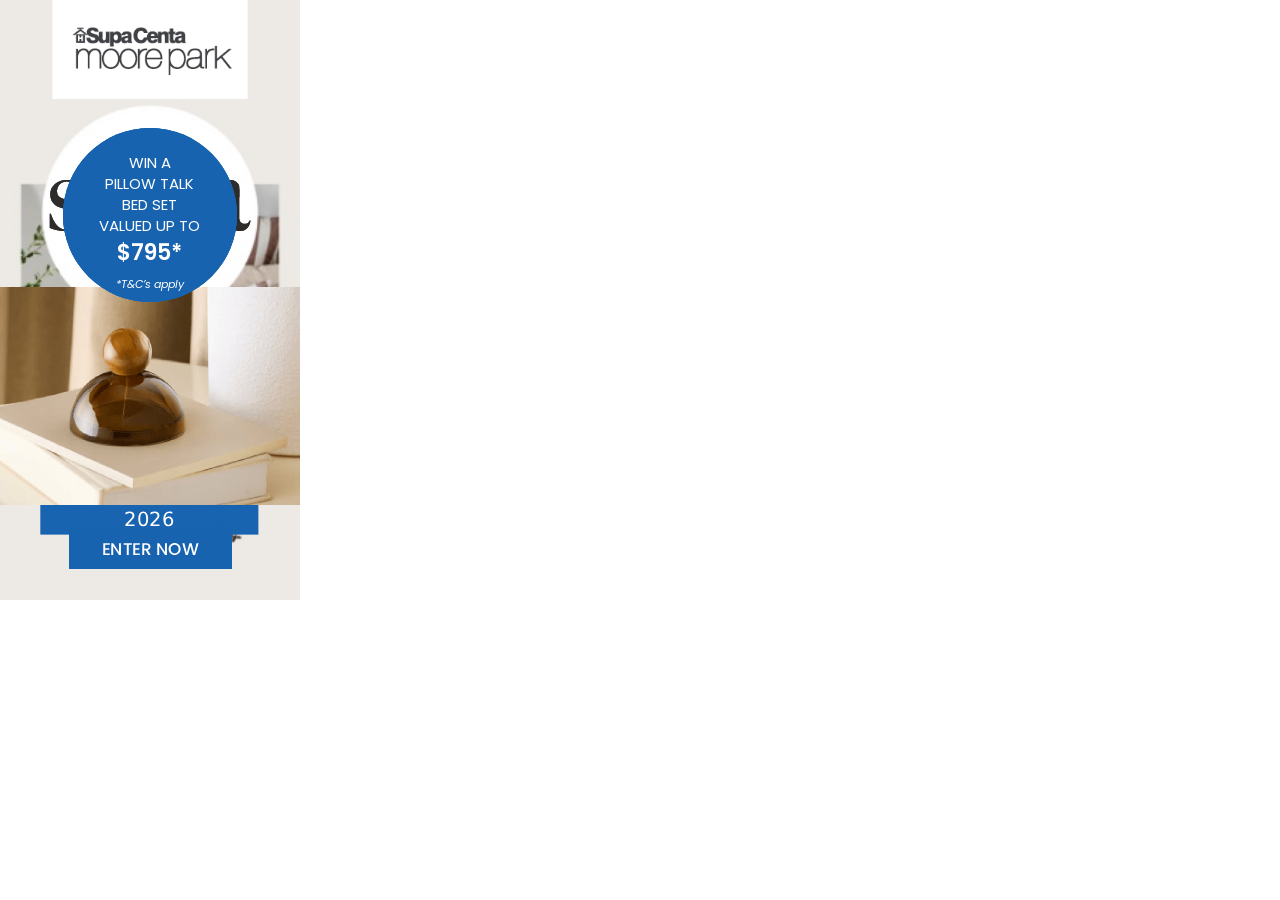
==== 300x600/index.html @ b8b86403 "add files" ====
<!DOCTYPE html>
<html lang="en">
<head>
  <meta charset="UTF-8">
  <meta name="ad.size" content="width=300,height=600" />
  <meta http-equiv="X-UA-Compatible" content="IE=edge">
  <meta name="viewport" content="width=device-width, initial-scale=1.0">
  <title>300x600</title>
  <link href="https://fonts.googleapis.com/css2?family=Poppins:ital,wght@300;400;500;600&display=swap" rel="stylesheet">
  <link href="https://fonts.googleapis.com/css2?family=Prata&display=swap" rel="stylesheet">
  <link rel="stylesheet" href="css/style.css">
  <script src="https://s0.2mdn.net/ads/studio/cached_libs/gsap_3.5.1_min.js"></script>
</head>
<body>
  <div class="app">
    <div id="logo" class="absolute top-0 left-0 w-full h-full logo"></div>
    <div id="line1" class="absolute top-0 left-0 w-full h-full text1">
      Win with
    </div>
    <div id="line2" class="absolute top-0 left-0 w-full h-full text1">
      styla.
    </div>
    <div id="terms" class="absolute top-0 left-0 w-full h-full text7">
      *T&C’s apply
    </div>
    <div id="image1" class="absolute top-0 right-0 h-full image1"></div>
    <div id="txt2" class="absolute top-0 left-0 w-full h-full text2">
      <span>Curated</span> 
      <span>for</span> 
      <span>living.</span>
    </div>

    <div id="image2" class="absolute top-0 right-0 h-full image2"></div>
    <div id="circle1" class="absolute top-0 left-0 w-full h-full circle">
      <div class="absolute top-0 left-0 w-full h-full ctext top23">
        WIN AN <br /> ALL INCLUSIVE <br /> RETREAT STAY <br /> VALUED AT <br /> <span class="amount">$5,550*</span> <br /> <span class="term">*T&C’s apply</span>
      </div> 
    </div>

    <div id="image3" class="absolute top-0 right-0 h-full image3"></div>
    <div id="circle2" class="absolute top-0 left-0 w-full h-full circle">
      <div class="absolute top-0 left-0 w-full h-full ctext top36">
        WIN A <br /> <span class="amount">$1,000</span> <br /> CASTLERY <br /> VOUCHER* <br /> <span class="term">*T&C’s apply</span>
      </div> 
    </div>

    <div id="image4" class="absolute top-0 right-0 h-full image4"></div>
    <div id="circle3" class="absolute top-0 left-0 w-full h-full circle">
      <div class="absolute top-0 left-0 w-full h-full ctext top35">
        WIN A <br /> PILLOW TALK <br /> BED SET <br /> VALUED UP TO <br />  <span class="amount">$795*</span> <br /> <span class="term">*T&C’s apply</span>
      </div> 
    </div>

    <div id="txt5" class="absolute top-0 left-0 w-full h-full text5"></div>
    <div id="line3" class="absolute top-0 left-0 w-full h-full text7">
      Interactive
    </div>
    <div id="line4" class="absolute top-0 left-0 w-full h-full text7">
      Magazine
    </div>
    <div id="line5" class="absolute top-0 left-0 w-full h-full text7">
      Out Now
    </div>
    <div id="line6" class="absolute top-0 left-0 w-full h-full text7">
    </div>
    <div id="txt4" class="absolute top-0 left-0 w-full h-full text4"></div>

    <div id="image6" class="absolute top-0 right-0 h-full image6"></div>
    <div id="txt6" class="absolute top-0 left-0 w-full h-full text6"></div>
    <div id="cta" class="absolute top-0 left-0 w-full h-full"></div>
  </div>

  <script>
    document.querySelector('.app').addEventListener("click", () => {
      window.open("", "_blank");
    });
    
    gsap.timeline()
    .from("#logo", {opacity:0, y:-250, duration:0.5})
      .from("#line1", { duration:0}, "<")
      .from("#line2", { duration:0}, "+=0.25")
      .from("#terms", { duration:0}, "<")
      .from("#image1", {opacity:0, scale:1, x:-250, duration:0.5}, "<")
      .from("#txt2", { duration:0}, "-=0.5")
      .to("#image1, #line1, #line2, #txt2, #terms", {opacity:0, scale:1, ease:"back", duration:0.7}, "+=1.5")

      .from("#image2", {opacity:0, scale:0.5, duration:0.25}, "-=0.25")
      .from("#circle1", {opacity:0, scale:0.5, duration:0.5}, "-=0.25")
      .to("#circle1, #image2", {opacity:0, scale:1, ease:"back", duration:0.75},"+=3")

      .from("#image3", {opacity:0, scale:0.5, duration:0.25}, "-=0.25")
      .from("#circle2", {opacity:0, scale:0.5, duration:0.5}, "-=0.25")
      .to("#circle2, #image3", {opacity:0, scale:1, ease:"back", duration:0.75},"+=3")

      .from("#image4", {opacity:0, scale:0.5, duration:0.25}, "-=0.25")
      .from("#circle3", {opacity:0, scale:0.5, duration:0.5}, "-=0.25")
      .to("#circle3, #image4", {opacity:0, scale:1, ease:"back", duration:0.75},"+=3")

      .from("#txt4", {opacity:0, duration:1}, "<")
      .from("#line3", { duration:0}, "<")
      .from("#line4", { duration:0}, "+=0.25")
      .from("#line5", { duration:0}, "<")
      .from("#line6", { duration:0}, "<")
      .from("#txt5", {opacity:0, duration:1}, "<")
      .to("#txt4, #txt5, #line3, #line4, #line5, #line6", {opacity:0, scale:1, ease:"back", duration:0.7},"+=1.5")

      .from("#txt6", {opacity:0, duration:0.25}, "<")
      .from("#image6", {opacity:0, scale:1, x:-250, duration:1.25}, "<")
      .from("#cta", {opacity:0, scale:0.9, duration:1}, "<");

  </script>
</body>
</html>
---- 300x600/css/style.css ----
.app {
  position: absolute;
  top: 0;
  left: 0;
  width: 300px;
  height: 600px;
  background: #edeae5;
  overflow: hidden;
  -webkit-transition: all 0.5s ease-in-out;
  -moz-transition: all 0.5s ease-in-out;
  transition: all 0.5s ease-in-out;
  cursor: pointer;
}

.absolute {
  position: absolute;
}

.top-0 {
  top: 0;
}

.bottom-0 {
  bottom: 0;
}

.left-0 {
  left: 0;
}

.w-full {
  width: 100%;
}

.h-full {
  height: 100%;
}

.logo {
  background: url('../img/logo_2x.png') center no-repeat;
  background-size: 100% 100%;
  z-index:1;
}
#line1{
  padding-top: 128px;
  left: 15%;
  animation: type 0.75s steps(60, end); 
  animation-fill-mode: forwards; 
}
#line2{
  padding-top: 190px;
  left: 30%;
  animation: type 0.75s steps(60, end); 
  animation-delay: 0.75s;
  animation-fill-mode: forwards; 
}
#terms{
  font-family: 'Poppins', sans-serif;
  font-style: italic;
  top: 40%;
  left: 37%;
  font-size: 12px;
  animation: type 0.75s steps(60, end); 
  animation-delay: 0.95s;
  animation-fill-mode: forwards; 
}
#line3{
  padding-top: 260px;
  left: 16%;
  animation: type 0.75s steps(60, end); 
  animation-delay: 14.75s;
  animation-fill-mode: forwards; 
}
#line4{
  padding-top: 310px;
  left: 17.5%;
  animation: type 0.75s steps(60, end); 
  animation-delay: 15s;
  animation-fill-mode: forwards; 
}
#line5{
  padding-top: 365px;
  left: 20.5%;
  animation: type 0.75s steps(60, end); 
  animation-delay: 15.25s;
  animation-fill-mode: forwards; 
}
#line6{
  border-bottom: 1px solid #404145;
  padding-top: 432px;
  left: 14%;
  height: 1px;
  width: 215px;
  animation: type 0.75s steps(60, end); 
  animation-delay: 15.25s;
  animation-fill-mode: forwards; 
}
.text1 {
  line-height: 54px;
  color: #404145;
  font-family: 'Prata', serif;
  padding-top: 130px;
  left: 7%;
  font-size: 50px;
  white-space: nowrap;
  overflow: hidden;
  width: 100%;
  visibility: hidden;
  animation: type 1s steps(60, end); 
  animation-fill-mode: forwards; 
}
@keyframes type{ 
  from { width: 0px;visibility: visible;opacity: 0.2; } 
  to{visibility: visible;}
}
#txt2 {
	display:inline-block;
  color: #404145; 
  font-family: 'Poppins', sans-serif;
  font-weight: 500;
  font-size: 28.6px;
  white-space: nowrap;
  overflow: hidden;
  text-align: center;
  width: 100%;
  top: 88%;
}
#txt2 span{
  opacity: 0;
  animation: fadeIn 0.75s ease-out forwards;
}
#txt2 span:nth-of-type(1){
  animation-delay: 1s;
}

#txt2 span:nth-of-type(2){
  animation-delay: 1.15s;
} 

#txt2 span:nth-of-type(3){
  animation-delay: 1.25s; 
} 

@keyframes fadeIn{
  
  to{opacity: 1;}
}

#txt5 {
  background: url('../img/txt2_2x.png') center no-repeat;
  background-size: 100% 100%;
}
#txt4 {
  background: url('../img/txt4_2x.png') center no-repeat;
  background-size: 100% 100%;
}
#txt6 {
  background: url('../img/txt4_2x.png') center no-repeat;
  background-size: 100% 100%;
}
.image1 {
  background: url('../img/image1_2x.png') center no-repeat;
  background-size: 100% 100%;
  width: 300px;
  height: 600px;
}
.image2 {
  background: url('../img/image2_2x.jpg') center no-repeat;
  background-size: 100% 100%;
  width: 300px;
  height: 600px;
}
.image3 {
  background: url('../img/image3_2x.jpg') center no-repeat;
  background-size: 100% 100%;
  width: 300px;
  height: 600px;
}
.image4 {
  background: url('../img/image4_2x.jpg') center no-repeat;
  background-size: 100% 100%;
  width: 300px;
  height: 600px;
}
#image6 {
  background: url('../img/image5_2x.png') center no-repeat;
  background-size: 100% 100%;
  width: 300px;
  height: 600px;
}
#cta{
  background: url('../img/cta_2x.png') center no-repeat;
  background-size: 100% 100%;
  z-index: 3;
}
.text7 {
  position: absolute;
  line-height: 54px;
  color: #404145;  
  font-family: 'Poppins', sans-serif;
  font-weight: 300;
  font-size: 40px;
  white-space: nowrap;
  overflow: hidden;
  width: 100%;
  visibility: hidden;
  width: 100%;
  top: 15px;
  animation: type 1s steps(60, end); 
  animation-fill-mode: forwards; 
}
.circle{
  background: #1763af;
  height: 174px;
  width: 174px;
  border-radius: 50%;
  z-index: 1;
  top: 128px;
  left: 62.5px;
}
.ctext{
  font-weight: 400;
  position: absolute;
  line-height: 21px;
  color: #ffffff;  
  font-family: 'Poppins', sans-serif;
  font-size: 15px;
  text-align: center;
  top: 7px;
}
#circle2{
  z-index: 2;
}

.amount{
  font-size: 22px;
  color: #fff;
  font-weight: 600;
  padding: 6px 0;
  display: inline-block;
}
.term{
  font-size: 11px;
  font-style: italic;
  display: inline-block;
  padding: 5px 0;
}
#circle3{
  z-index: 3;
}
.top23{
  top: 20px;
}
.top36{
  top: 34px;
}
.top35{
  top: 24px;
}
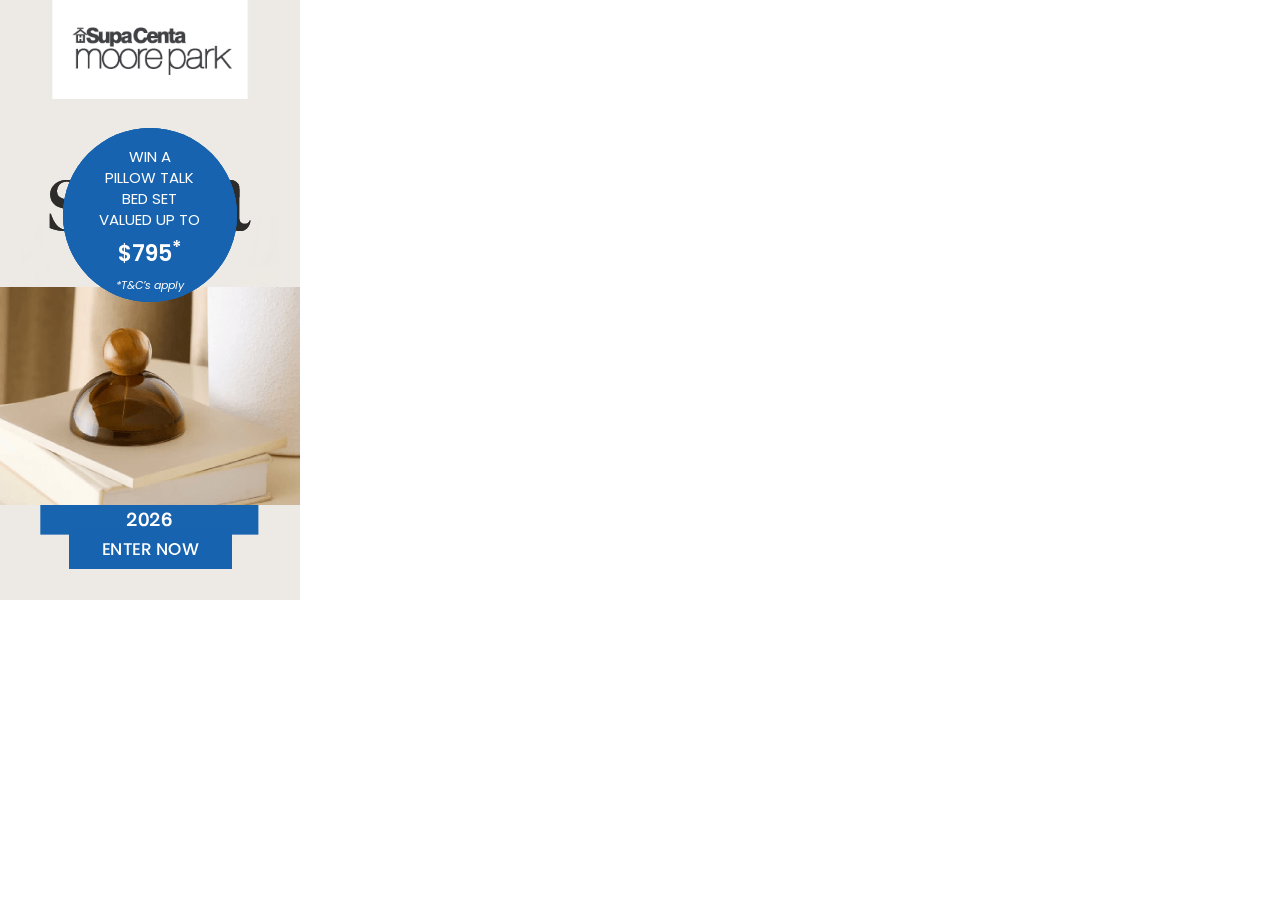
==== commit 574deff0: "updates" ====
--- a/300x600/index.html
+++ b/300x600/index.html
@@ -6,7 +6,7 @@
   <meta http-equiv="X-UA-Compatible" content="IE=edge">
   <meta name="viewport" content="width=device-width, initial-scale=1.0">
   <title>300x600</title>
-  <link href="https://fonts.googleapis.com/css2?family=Poppins:ital,wght@300;400;500;600&display=swap" rel="stylesheet">
+  <link href="https://fonts.googleapis.com/css2?family=Poppins:wght@300;600&display=swap" rel="stylesheet"> 
   <link href="https://fonts.googleapis.com/css2?family=Prata&display=swap" rel="stylesheet">
   <link rel="stylesheet" href="css/style.css">
   <script src="https://s0.2mdn.net/ads/studio/cached_libs/gsap_3.5.1_min.js"></script>
@@ -33,21 +33,21 @@
     <div id="image2" class="absolute top-0 right-0 h-full image2"></div>
     <div id="circle1" class="absolute top-0 left-0 w-full h-full circle">
       <div class="absolute top-0 left-0 w-full h-full ctext top23">
-        WIN AN <br /> ALL INCLUSIVE <br /> RETREAT STAY <br /> VALUED AT <br /> <span class="amount">$5,550*</span> <br /> <span class="term">*T&C’s apply</span>
+        WIN AN <br /> ALL INCLUSIVE <br /> RETREAT STAY <br /> VALUED AT <br /> <span class="amount">$5,550<sup>*</sup></span> <br /> <span class="term">*T&C’s apply</span>
       </div> 
     </div>
 
     <div id="image3" class="absolute top-0 right-0 h-full image3"></div>
     <div id="circle2" class="absolute top-0 left-0 w-full h-full circle">
       <div class="absolute top-0 left-0 w-full h-full ctext top36">
-        WIN A <br /> <span class="amount">$1,000</span> <br /> CASTLERY <br /> VOUCHER* <br /> <span class="term">*T&C’s apply</span>
+        WIN A <br /> <span class="amount">$1,000</span> <br /> CASTLERY <br /> VOUCHER<sup>*</sup> <br /> <span class="term">*T&C’s apply</span>
       </div> 
     </div>
 
     <div id="image4" class="absolute top-0 right-0 h-full image4"></div>
     <div id="circle3" class="absolute top-0 left-0 w-full h-full circle">
       <div class="absolute top-0 left-0 w-full h-full ctext top35">
-        WIN A <br /> PILLOW TALK <br /> BED SET <br /> VALUED UP TO <br />  <span class="amount">$795*</span> <br /> <span class="term">*T&C’s apply</span>
+        WIN A <br /> PILLOW TALK <br /> BED SET <br /> VALUED UP TO <br />  <span class="amount">$795<sup>*</sup></span> <br /> <span class="term">*T&C’s apply</span>
       </div> 
     </div>
 
--- a/300x600/css/style.css
+++ b/300x600/css/style.css
@@ -249,11 +249,11 @@
   z-index: 3;
 }
 .top23{
-  top: 20px;
+  top: 18px;
 }
 .top36{
   top: 34px;
 }
 .top35{
-  top: 24px;
-}
+  top: 18px;
+}
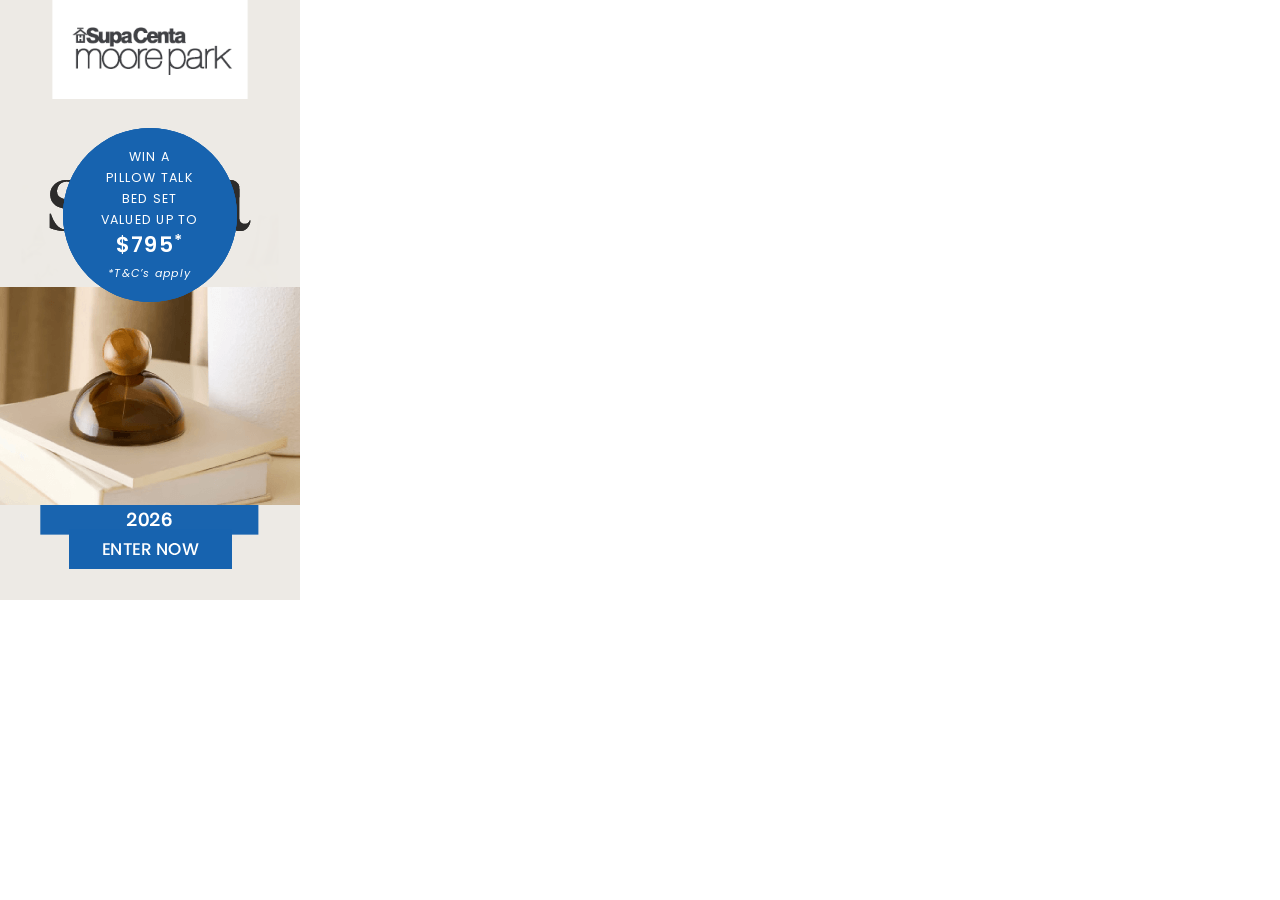
==== commit f68f646e: "updates" ====
--- a/300x600/index.html
+++ b/300x600/index.html
@@ -6,7 +6,7 @@
   <meta http-equiv="X-UA-Compatible" content="IE=edge">
   <meta name="viewport" content="width=device-width, initial-scale=1.0">
   <title>300x600</title>
-  <link href="https://fonts.googleapis.com/css2?family=Poppins:wght@300;600&display=swap" rel="stylesheet"> 
+  <link href="https://fonts.googleapis.com/css2?family=Poppins:wght@300;400;600&display=swap" rel="stylesheet"> 
   <link href="https://fonts.googleapis.com/css2?family=Prata&display=swap" rel="stylesheet">
   <link rel="stylesheet" href="css/style.css">
   <script src="https://s0.2mdn.net/ads/studio/cached_libs/gsap_3.5.1_min.js"></script>
@@ -33,7 +33,7 @@
     <div id="image2" class="absolute top-0 right-0 h-full image2"></div>
     <div id="circle1" class="absolute top-0 left-0 w-full h-full circle">
       <div class="absolute top-0 left-0 w-full h-full ctext top23">
-        WIN AN <br /> ALL INCLUSIVE <br /> RETREAT STAY <br /> VALUED AT <br /> <span class="amount">$5,550<sup>*</sup></span> <br /> <span class="term">*T&C’s apply</span>
+        WIN AN <br /> ALL INCLUSIVE <br /> RETREAT STAY <br /> VALUED AT <br /> <span class="amount">$5,500<sup>*</sup></span> <br /> <span class="term">*T&C’s apply</span>
       </div> 
     </div>
 
--- a/300x600/css/style.css
+++ b/300x600/css/style.css
@@ -224,20 +224,27 @@
   line-height: 21px;
   color: #ffffff;  
   font-family: 'Poppins', sans-serif;
-  font-size: 15px;
+  font-size: 12.5px;
   text-align: center;
   top: 7px;
+  letter-spacing: 0.1em;
 }
 #circle2{
   z-index: 2;
 }
-
 .amount{
-  font-size: 22px;
+  font-size: 21px;
   color: #fff;
   font-weight: 600;
-  padding: 6px 0;
   display: inline-block;
+}
+.ctext sup{
+  vertical-align: text-bottom;
+  font-size: 13px;
+}
+.amount sup{
+  vertical-align: text-top;
+  font-size: 16px;
 }
 .term{
   font-size: 11px;
